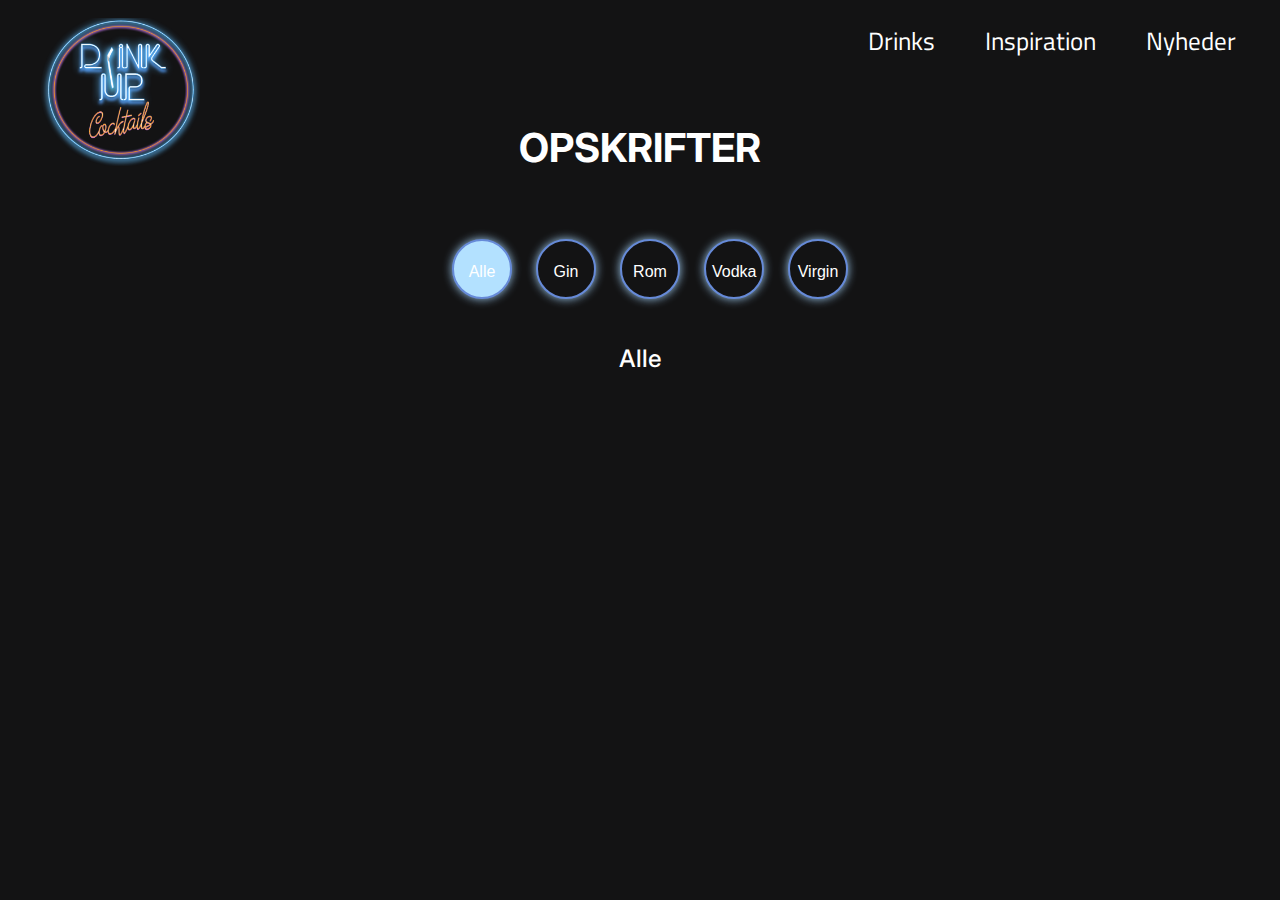
==== filtrering.html @ 0a62a04a "menu responsiv på filtrering og singleview" ====
<!DOCTYPE html>
<html lang="da">

<head>
    <meta charset="utf-8">
    <meta name="viewport" content="width=device-width, initial-scale=1.0">
    <title>Drinks - listeview</title>
    <link href="https://fonts.googleapis.com/css2?family=Inter:wght@600;700;800;900&family=Open+Sans:wght@300;400;600&family=Titillium+Web:wght@200;300;400;600&display=swap" rel="stylesheet">
    <link rel="stylesheet" href="mutual.css">
</head>

<style>
    /* html,
    body {
        overflow-x: hidden;
    }


    html {
        scroll-behavior: smooth;

    }

    body {
        background-color: #131314;
        margin-left: 40px;
        margin-right: 40px;
    }*/

    /*-------------Menu/navigation-----------------------*/

    /*gemmer menupunkterne i burgermenuen*/

    /*.hidden {
        opacity: 0;
        transform: translateX(100%);
    }

    /*Giver burgermenuen en placering og styling*/
    /*
    #menuknap {
        position: absolute;
        display: inline-block;
        font-size: 25px;
        color: white;
        cursor: pointer;
        top: 10px;
    }
*/

    /*Giver menupunkterne i burgermenuen en placering, styling og en slide ind effekt*/
    /*
    #menu {
        position: absolute;
        transform-origin: top right;
        z-index: 2;
        text-align: right;
        transition: transform 0.3s;
        list-style: none;
        right: 10px;
        top: 30px;
        cursor: pointer;

    }


    li {
        padding-bottom: 10px;
        padding: 0px;
        font-family: 'Titillium Web', sans-serif;

    }
*/

    /*Giver menupunkterne/linksene en underline når man har musen henover*/
    /*
    li:hover {
        text-decoration: underline;
    }

    .logo {
        width: 20%;
        position: fixed;
        z-index: 2;

    }

    nav.top a {
        color: white;
        text-decoration: none;
        margin: 8px;
    }

    nav.top {
        text-align: right;
        margin-top: -80px;
        margin-bottom: 90px;
    }
*/


    /*----------------filtrering-----------------------*/



    /*Giver baggrundsfarve til den valgte kategori*/
    .valgt {
        background-color: #b3e1ff;
    }

    /*Styling af filtreringsknapperne*/
    button {
        background-color: #131314;
        display: inline-block;
        color: white;
        width: 60px;
        height: 60px;
        line-height: 60px;
        border-radius: 50%;
        border: solid 2px #668ad8;
        text-align: center;
        overflow: hidden;
        transition: .4s;
        box-shadow: 0 0 10px #9ecaed;
        margin-left: 20px;
        cursor: pointer;
        font-size: 1rem;
        padding-bottom: 10px;

    }

    button:hover {
        background: #b3e1ff;
    }


    .filter {
        text-align: center;
    }

    /*----------------Tekst-----------------------*/


    h1 {
        font-family: 'Inter', sans-serif;
        text-transform: uppercase;
        font-weight: 700;
        padding-top: 7rem;
        text-align: center;
        color: white;
    }

    h2 {
        font-family: 'Inter', sans-serif;
        font-weight: 500;
        color: white;
    }

    h3 {
        font-size: 2rem;
        font-family: 'Open Sans', sans-serif;
        color: white;
    }

    p {
        font-family: 'Open Sans', sans-serif;
        font-weight: 300;
    }

    /*----------------Billeder-----------------------*/

    img {
        width: 100%;
        cursor: pointer;
    }

    .billede {
        opacity: 1;
        display: block;
        transition: .5s ease;
        backface-visibility: hidden;
    }

    .billede:hover {
        opacity: 0.3;
    }

    .navn {
        transition: .5s ease;
        opacity: 0;
        position: absolute;

        top: 40%;
        left: 50%;
        transform: translate(-50%, -50%);

    }

    article:hover .navn {
        opacity: 1;
    }

    .menu {
        position: relative;
    }

    #liste {
        display: grid;
        grid-template-columns: repeat(auto-fit, minmax(300px, 1fr));
        grid-gap: 20px;

    }

    /*  @media (min-width: 500px) {
        .logo {
            width: 22%;
            margin-left: -23px;
            margin-top: 10px;
        }

        #menu {
            position: absolute;
            transform-origin: top right;
            z-index: 2;
            text-align: right;
            transition: transform 0.3s;
            list-style: none;
            top: 3vw;
            left: 71vw;
            cursor: pointer;
        }

        h1 {
            text-align: center;
            color: white;
        }
    }

  @media (min-width: 700px) {
        #menu {

            position: absolute;
            transform-origin: top right;
            z-index: 2;
            text-align: right;
            transition: transform 0.3s;
            list-style: none;
            top: 30px;
            left: 39em;
            cursor: pointer;
        }

        h1 {
            text-align: center;
            color: white;
        }
    }*/


    @media (min-width: 800px) {

        h1 {
            text-align: center;
            color: white;
            font-size: 40px;
            padding-top: 5rem;

        }

        h2 {
            text-align: center;
        }

        /*

        .logo {
            width: 10.6%;
            margin-top: 0px;
            margin-left: -17px;
        }

        #menu {
            list-style: none;
            flex-direction: row;
            display: flex;
            float: right;
            margin-top: -37px;
            font-family: 'Titillium Web', sans-serif;
            top: 50px;
            padding: 9px;
            margin-left: 22.7em;
        }

        #menuknap {
            display: none;
        }


        header {
            padding-top: 25px;
        }

        #menu.hidden {
            transform: translateX(0);
            opacity: 1;
        }
*/


        .filter {
            text-align: center;
        }

        button {
            width: 60px;
            height: 60px;
            line-height: 60px;
            margin-top: 40px;

        }

        /*
        nav.top {
            text-align: right;
            margin-top: -250px;
            margin-bottom: 260px;
        }

        nav.top a {
            color: white;
            text-decoration: none;
            margin: 25px;
            position: relative;
            z-index: 3;
            font-family: 'Titillium web', sans-serif;
            font-size: 25px;
        }
        */

        #liste {
            display: grid;
            grid-template-columns: repeat(6, 1fr);
            grid-auto-flow: dense;
            grid-gap: 20px;

        }


        .menu {
            grid-column: span 2;

        }


        .menu:nth-child(5n - 1) {
            grid-column: span 3;
        }

        .menu:nth-child(5n) {
            grid-column: span 3;
        }
</style>

<body>
    <header>
        <a href="index.html"><img src="logo1.png" alt="logo" class="logo"></a>
        <nav class="top">
            <div id="menuknap">☰</div>
            <ul id="menu" class="hidden">
                <li> <a href="filtrering.html">Drinks</a></li>
                <li><a href="filtrering.html">Inspiration</a></li>
                <li><a href="#nyheder2">Nyheder</a></li>
            </ul>
        </nav>
    </header>
    <main>
        <h1>Opskrifter
        </h1>
        <nav class="filter">
            <button data-alkoholtype="alle" class="valgt">Alle</button>
            <button data-alkoholtype="Gin">Gin</button>
            <button data-alkoholtype="Rom">Rom</button>
            <button data-alkoholtype="Vodka">Vodka</button>
            <button data-alkoholtype="Virgin">Virgin</button>
        </nav>

        <header>
            <h2>Alle</h2>
        </header>



        <section id="liste"></section>

        <template>
            <article class="menu">
                <img src="" alt="" class="billede">
                <h3 class="navn">
                </h3>
                <p class="fremgangsmåde"></p>
                <p class="udgift"></p>
            </article>
        </template>

    </main>

    <script>
        const header = document.querySelector("header h2");
        const medieurl = "https://drinks-bd08.restdb.io/media/";
        const myHeaders = {
            "x-apikey": "602e3d105ad3610fb5bb62cf"
        }
        document.addEventListener("DOMContentLoaded", start)
        let menu;
        let filter = "alle";

        function start() {
            const filterKnapper = document.querySelectorAll(".filter button");
            filterKnapper.forEach(knap => knap.addEventListener("click", filtrerMenu));
            loadJSON();
        }

        function filtrerMenu() {
            filter = this.dataset.alkoholtype; //sæt variabel "filter" til værdien af data-troende på den knap der er klikket på
            console.log("filter", filter);
            document.querySelector(".valgt").classList.remove("valgt");
            this.classList.add("valgt");
            visMenu(); //kald funktionen visPersoner efter det nye filter er sat
            header.textContent = this.textContent;
        }

        async function loadJSON() {
            const JSONData = await fetch("https://drinks-bd08.restdb.io/rest/drinks", {
                headers: myHeaders
            });
            menu = await JSONData.json();
            console.log("Menu", menu);
            visMenu();
        }


        function visMenu() {

            const dest = document.querySelector("#liste"); // container til articles med en person
            const skabelon = document.querySelector("template").content; // select indhold af html skabelon (article)

            dest.textContent = ""; //ryd container inden nyt loop

            menu.forEach(menu => {
                console.log("Alkoholtype", menu.Alkoholtype);

                // loop igennem json (menu)
                if (filter == menu.Alkoholtype || filter == "alle") {
                    const klon = skabelon.cloneNode(true);
                    klon.querySelector(".navn").textContent = menu.Navn;
                    klon.querySelector(".billede").src = medieurl + menu.Billede;
                    klon.querySelector(".menu").addEventListener("click", () => visDrink(menu));
                    dest.appendChild(klon);
                }
            })
        }

        function visDrink(hvad) {
            location.href = `singleview.html?id=${hvad._id}`;
        }


        window.addEventListener("load", sidenVises);

        function sidenVises() {
            console.log("sidenVises");

            document.querySelector("#menuknap").addEventListener("click", toggleMenu);
        }

        function toggleMenu() {
            console.log("toggleMenu")

            document.querySelector("#menu").classList.toggle("hidden");

            let erSkjult = document.querySelector("#menu").classList.contains("hidden");

            if (erSkjult == true) {
                document.querySelector("#menuknap").textContent = "☰";
            } else {
                document.querySelector("#menuknap").textContent = "x";
            }
        }
    </script>

</body></html>
---- mutual.css ----
html,
  body {
      overflow-x: hidden;
  }


  html {
      scroll-behavior: smooth;

  }

  body {
      background-color: #131314;
      margin-left: 40px;
      margin-right: 40px;
  }

  /*-------------Menu/navigation-----------------------*/

  /*gemmer menupunkterne i burgermenuen*/

  .hidden {
      opacity: 0;
      transform: translateX(100%);
  }

  /*Giver burgermenuen en placering og styling*/
  #menuknap {
      position: absolute;
      display: inline-block;
      font-size: 25px;
      color: white;
      cursor: pointer;
      top: 10px;
  }

  /*Giver menupunkterne i burgermenuen en placering, styling og en slide ind effekt*/
  #menu {
      position: absolute;
      transform-origin: top right;
      z-index: 2;
      text-align: right;
      transition: transform 0.3s;
      list-style: none;
      right: 10px;
      top: 30px;
      cursor: pointer;

  }


  li {
      padding-bottom: 10px;
      padding: 0px;
      font-family: 'Titillium Web', sans-serif;

  }

  /*Giver menupunkterne/linksene en underline når man har musen henover*/
  li:hover {
      text-decoration: underline;
  }

  .logo {
      width: 20%;
      position: fixed;
      z-index: 2;



  }

  nav.top a {
      color: white;
      text-decoration: none;
      margin: 8px;
  }

  nav.top {
      text-align: right;
      margin-top: -80px;
      margin-bottom: 90px;
  }

  @media (min-width: 800px) {


      .logo {
          /*          width: 10.6%;*/
          width: 160px;
          position: fixed;
          z-index: 2;
          top: 18px;
          ;
      }

      #menu {
          list-style: none;
          flex-direction: row;
          display: flex;
          float: right;
          margin-top: -37px;
          font-family: 'Titillium Web', sans-serif;
          top: 50px;
          padding: 9px;
          margin-left: 22.7em;
      }

      #menuknap {
          display: none;
      }


      header {
          padding-top: 25px;
      }

      #menu.hidden {
          transform: translateX(0);
          opacity: 1;
      }


      nav.top {
          text-align: right;
          margin-top: -250px;
          margin-bottom: 260px;
      }

      nav.top a {
          color: white;
          text-decoration: none;
          margin: 25px;
          position: relative;
          z-index: 3;
          font-family: 'Titillium web', sans-serif;
          font-size: 25px;
      }
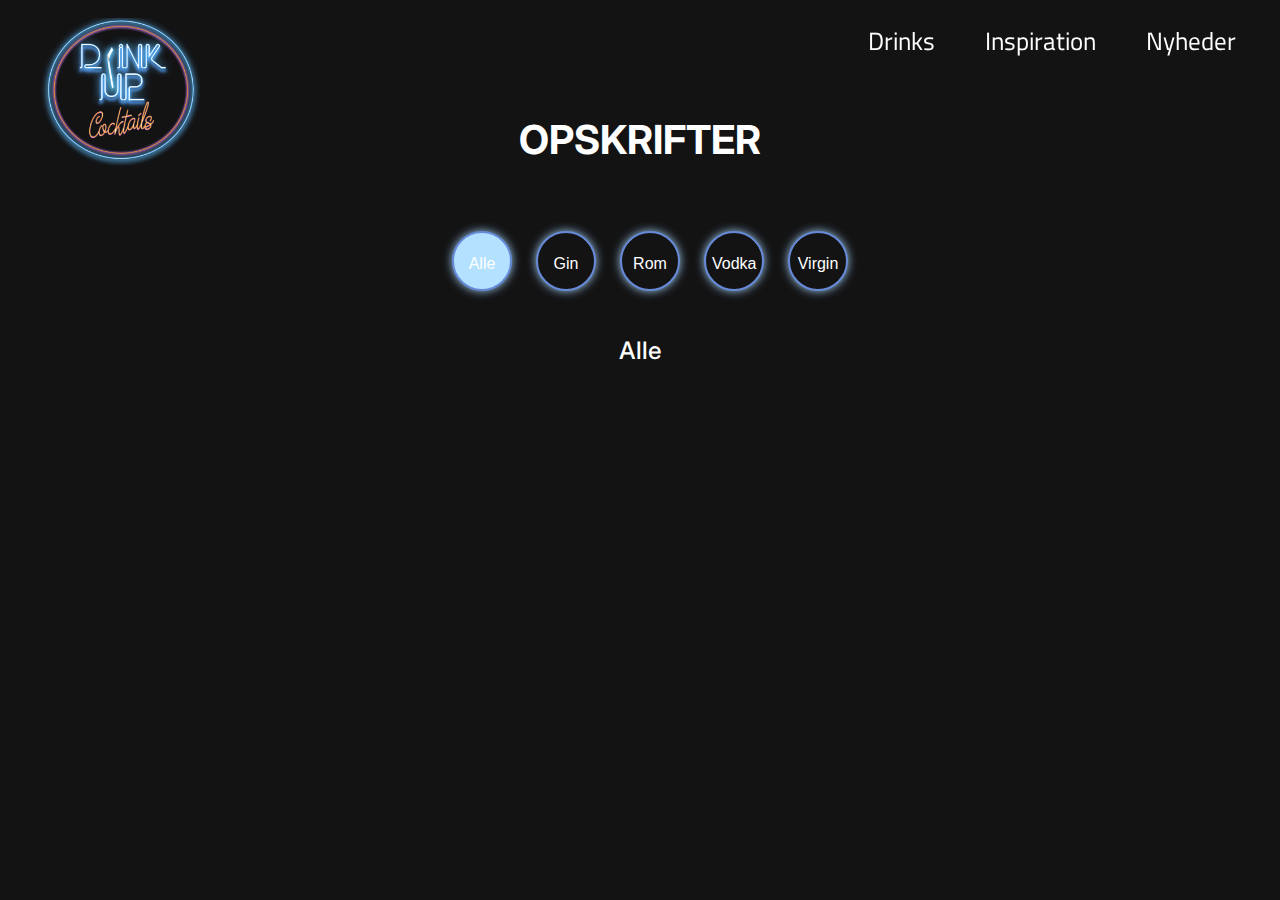
==== commit 618fd803: "video ændring" ====
--- a/filtrering.html
+++ b/filtrering.html
@@ -10,98 +10,13 @@
 </head>
 
 <style>
-    /* html,
-    body {
-        overflow-x: hidden;
-    }
-
-
-    html {
-        scroll-behavior: smooth;
-
-    }
+    /*----------------filtrering-----------------------*/
 
     body {
         background-color: #131314;
         margin-left: 40px;
         margin-right: 40px;
-    }*/
-
-    /*-------------Menu/navigation-----------------------*/
-
-    /*gemmer menupunkterne i burgermenuen*/
-
-    /*.hidden {
-        opacity: 0;
-        transform: translateX(100%);
-    }
-
-    /*Giver burgermenuen en placering og styling*/
-    /*
-    #menuknap {
-        position: absolute;
-        display: inline-block;
-        font-size: 25px;
-        color: white;
-        cursor: pointer;
-        top: 10px;
-    }
-*/
-
-    /*Giver menupunkterne i burgermenuen en placering, styling og en slide ind effekt*/
-    /*
-    #menu {
-        position: absolute;
-        transform-origin: top right;
-        z-index: 2;
-        text-align: right;
-        transition: transform 0.3s;
-        list-style: none;
-        right: 10px;
-        top: 30px;
-        cursor: pointer;
-
-    }
-
-
-    li {
-        padding-bottom: 10px;
-        padding: 0px;
-        font-family: 'Titillium Web', sans-serif;
-
-    }
-*/
-
-    /*Giver menupunkterne/linksene en underline når man har musen henover*/
-    /*
-    li:hover {
-        text-decoration: underline;
-    }
-
-    .logo {
-        width: 20%;
-        position: fixed;
-        z-index: 2;
-
-    }
-
-    nav.top a {
-        color: white;
-        text-decoration: none;
-        margin: 8px;
-    }
-
-    nav.top {
-        text-align: right;
-        margin-top: -80px;
-        margin-bottom: 90px;
-    }
-*/
-
-
-    /*----------------filtrering-----------------------*/
-
-
+    }
 
     /*Giver baggrundsfarve til den valgte kategori*/
     .valgt {
@@ -170,10 +85,10 @@
     /*----------------Billeder-----------------------*/
 
     img {
-        width: 100%;
         cursor: pointer;
     }
 
+    /**/
     .billede {
         opacity: 1;
         display: block;
@@ -181,6 +96,7 @@
         backface-visibility: hidden;
     }
 
+    /*sat hover på billedet så det mister opacity når man holder musen henover*/
     .billede:hover {
         opacity: 0.3;
     }
@@ -189,13 +105,13 @@
         transition: .5s ease;
         opacity: 0;
         position: absolute;
-
         top: 40%;
         left: 50%;
         transform: translate(-50%, -50%);
 
     }
 
+    /*dette gør at når man holder musen henover billedet så vises navnet på drinken*/
     article:hover .navn {
         opacity: 1;
     }
@@ -211,154 +127,54 @@
 
     }
 
-    /*  @media (min-width: 500px) {
-        .logo {
-            width: 22%;
-            margin-left: -23px;
-            margin-top: 10px;
-        }
-
-        #menu {
-            position: absolute;
-            transform-origin: top right;
-            z-index: 2;
-            text-align: right;
-            transition: transform 0.3s;
-            list-style: none;
-            top: 3vw;
-            left: 71vw;
-            cursor: pointer;
-        }
+    @media (min-width: 800px) {
+
+        /*---------------tekst i desktop----------------*/
 
         h1 {
-            text-align: center;
-            color: white;
-        }
-    }
-
-  @media (min-width: 700px) {
-        #menu {
-
-            position: absolute;
-            transform-origin: top right;
-            z-index: 2;
-            text-align: right;
-            transition: transform 0.3s;
-            list-style: none;
-            top: 30px;
-            left: 39em;
-            cursor: pointer;
-        }
-
-        h1 {
-            text-align: center;
-            color: white;
-        }
-    }*/
-
-
-    @media (min-width: 800px) {
-
-        h1 {
-            text-align: center;
-            color: white;
             font-size: 40px;
             padding-top: 5rem;
-
         }
 
         h2 {
             text-align: center;
         }
 
-        /*
-
-        .logo {
-            width: 10.6%;
-            margin-top: 0px;
-            margin-left: -17px;
-        }
-
-        #menu {
-            list-style: none;
-            flex-direction: row;
-            display: flex;
-            float: right;
-            margin-top: -37px;
-            font-family: 'Titillium Web', sans-serif;
-            top: 50px;
-            padding: 9px;
-            margin-left: 22.7em;
-        }
-
-        #menuknap {
-            display: none;
-        }
-
-
-        header {
-            padding-top: 25px;
-        }
-
-        #menu.hidden {
-            transform: translateX(0);
-            opacity: 1;
-        }
-*/
-
-
-        .filter {
-            text-align: center;
-        }
+
+        /*---------------filtreringsknapper i desktop----------------*/
 
         button {
             width: 60px;
             height: 60px;
             line-height: 60px;
             margin-top: 40px;
-
-        }
-
-        /*
-        nav.top {
-            text-align: right;
-            margin-top: -250px;
-            margin-bottom: 260px;
-        }
-
-        nav.top a {
-            color: white;
-            text-decoration: none;
-            margin: 25px;
-            position: relative;
-            z-index: 3;
-            font-family: 'Titillium web', sans-serif;
-            font-size: 25px;
-        }
-        */
+        }
+
+
+        /*---------------grid i desktop----------------*/
 
         #liste {
             display: grid;
             grid-template-columns: repeat(6, 1fr);
             grid-auto-flow: dense;
             grid-gap: 20px;
-
-        }
-
-
+        }
+
+        /*Billederne som ikke tilhører de nedstående grid spans strækker sig kun 2 spans og fylder derfor mindre*/
         .menu {
             grid-column: span 2;
-
-        }
-
-
+        }
+
+        /*5n betyder at hvert femte billede strækker sig over 3 span, men -1 fordi den skal starte på billede 4 og så er det hvert 5 efterfølgende */
         .menu:nth-child(5n - 1) {
             grid-column: span 3;
         }
 
+        /*Her er det så hvert femte billede der strækker sig*/
         .menu:nth-child(5n) {
             grid-column: span 3;
         }
+
 </style>
 
 <body>
@@ -464,6 +280,7 @@
             location.href = `singleview.html?id=${hvad._id}`;
         }
 
+        //---------------Burgermenu---------------
 
         window.addEventListener("load", sidenVises);
 
@@ -486,6 +303,9 @@
                 document.querySelector("#menuknap").textContent = "x";
             }
         }
+
     </script>
 
-</body></html>
+</body>
+
+</html>
--- a/mutual.css
+++ b/mutual.css
@@ -9,11 +9,14 @@
 
   }
 
+  img {
+      width: 100%;
+  }
+
   body {
-      background-color: #131314;
-      margin-left: 40px;
-      margin-right: 40px;
+      margin: 0 auto;
   }
+
 
   /*-------------Menu/navigation-----------------------*/
 
@@ -26,7 +29,7 @@
 
   /*Giver burgermenuen en placering og styling*/
   #menuknap {
-      position: absolute;
+      position: fixed;
       display: inline-block;
       font-size: 25px;
       color: white;
@@ -36,7 +39,7 @@
 
   /*Giver menupunkterne i burgermenuen en placering, styling og en slide ind effekt*/
   #menu {
-      position: absolute;
+      position: fixed;
       transform-origin: top right;
       z-index: 2;
       text-align: right;
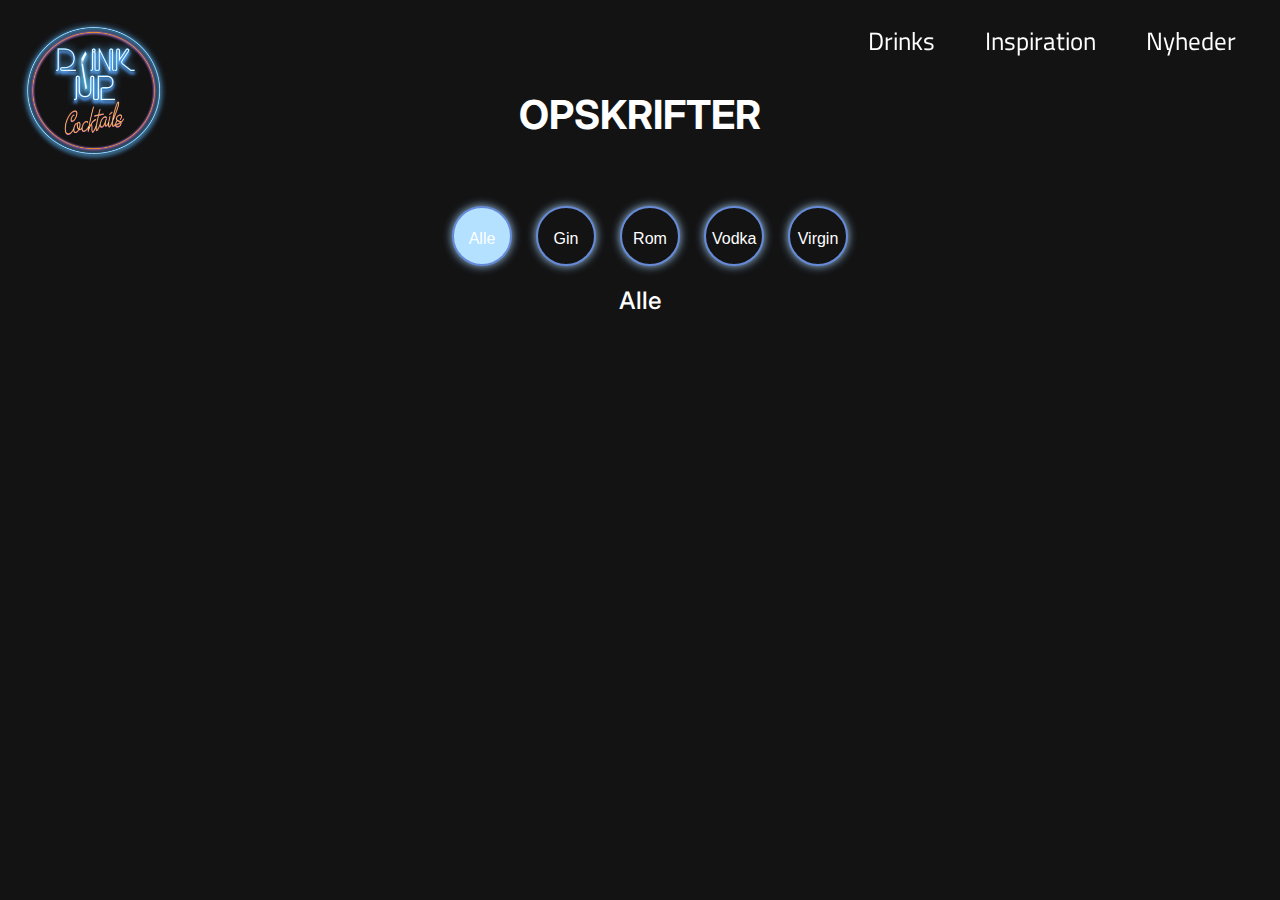
==== commit 3d3521b8: "pil, logo og tekst på billede forside" ====
--- a/filtrering.html
+++ b/filtrering.html
@@ -179,7 +179,7 @@
 
 <body>
     <header>
-        <a href="index.html"><img src="logo1.png" alt="logo" class="logo"></a>
+        <a href="index.html"><img src="drinklogo2.png" alt="logo" class="logo"></a>
         <nav class="top">
             <div id="menuknap">☰</div>
             <ul id="menu" class="hidden">
--- a/mutual.css
+++ b/mutual.css
@@ -35,19 +35,21 @@
       color: white;
       cursor: pointer;
       top: 10px;
+
   }
 
   /*Giver menupunkterne i burgermenuen en placering, styling og en slide ind effekt*/
   #menu {
       position: fixed;
       transform-origin: top right;
-      z-index: 2;
+      z-index: 3;
       text-align: right;
       transition: transform 0.3s;
       list-style: none;
       right: 10px;
       top: 30px;
       cursor: pointer;
+
 
   }
 
@@ -56,6 +58,7 @@
       padding-bottom: 10px;
       padding: 0px;
       font-family: 'Titillium Web', sans-serif;
+
 
   }
 
@@ -68,8 +71,7 @@
       width: 20%;
       position: fixed;
       z-index: 2;
-
-
+      left: 12px;
 
   }
 
@@ -93,8 +95,8 @@
           width: 160px;
           position: fixed;
           z-index: 2;
-          top: 18px;
-          ;
+          top: 10px;
+
       }
 
       #menu {
@@ -114,9 +116,11 @@
       }
 
 
+      /*
       header {
           padding-top: 25px;
       }
+*/
 
       #menu.hidden {
           transform: translateX(0);
